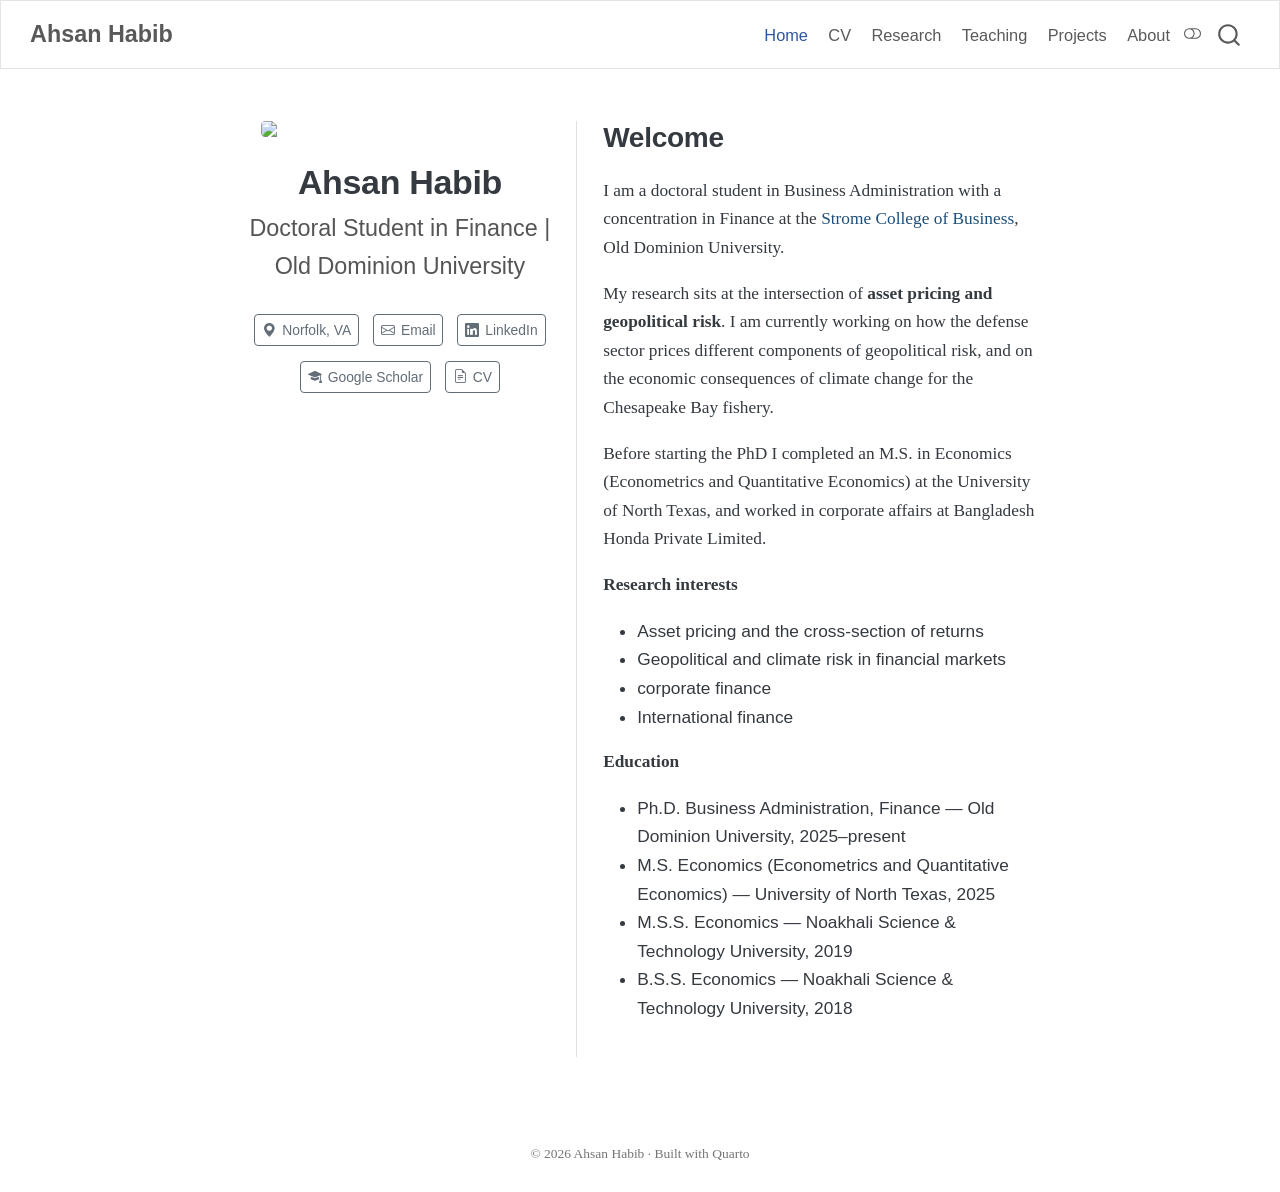
==== docs/index.html @ 42c0e7d1 "site files" ====
<!DOCTYPE html>
<html xmlns="http://www.w3.org/1999/xhtml" lang="en" xml:lang="en"><head>

<meta charset="utf-8">
<meta name="generator" content="quarto-1.10.18">

<meta name="viewport" content="width=device-width, initial-scale=1.0, user-scalable=yes">


<title>Ahsan Habib</title>
<style>
/* Default styles provided by pandoc.
** See https://pandoc.org/MANUAL.html#variables-for-html for config info.
*/
span.smallcaps{font-variant: small-caps;}
div.columns{display: flex; gap: 1.5em;}
div.column{flex: auto;}
@media screen {
div.columns{gap: min(4vw, 1.5em);}
div.column{overflow-x: auto;}
}
div.hanging-indent{margin-left: 1.5em; text-indent: -1.5em;}
ul.task-list{list-style: none;}
ul.task-list li input[type="checkbox"] {
  width: 0.8em;
  margin: 0 0.8em 0.2em -1em; /* quarto-specific, see https://github.com/quarto-dev/quarto-cli/issues/4556 */ 
  vertical-align: middle;
}
</style>


<script src="site_libs/quarto-nav/quarto-nav.js"></script>
<script src="site_libs/quarto-nav/headroom.min.js"></script>
<script src="site_libs/clipboard/clipboard.min.js"></script>
<script src="site_libs/quarto-search/autocomplete.umd.js"></script>
<script src="site_libs/quarto-search/fuse.min.js"></script>
<script src="site_libs/quarto-search/quarto-search.js"></script>
<meta name="quarto:offset" content="./">
<link href="./images/favicon.png" rel="icon" type="image/png">
<script src="site_libs/quarto-html/quarto.js" type="module"></script>
<script src="site_libs/quarto-html/tabsets/tabsets.js" type="module"></script>
<script src="site_libs/quarto-html/popper.min.js"></script>
<script src="site_libs/quarto-html/tippy.umd.min.js"></script>
<link href="site_libs/quarto-html/tippy.css" rel="stylesheet">
<link href="site_libs/quarto-html/quarto-syntax-highlighting-64a204ab8560d761af7679ceaba22944.css" rel="stylesheet" class="quarto-color-scheme" id="quarto-text-highlighting-styles">
<link href="site_libs/quarto-html/quarto-syntax-highlighting-dark-b85bc7c33db8c58e0ec93c3465666fed.css" rel="stylesheet" class="quarto-color-scheme quarto-color-alternate" id="quarto-text-highlighting-styles">
<link href="site_libs/quarto-html/quarto-syntax-highlighting-64a204ab8560d761af7679ceaba22944.css" rel="stylesheet" class="quarto-color-scheme-extra" id="quarto-text-highlighting-styles">
<script src="site_libs/bootstrap/bootstrap.min.js"></script>
<link href="site_libs/bootstrap/bootstrap-icons.css" rel="stylesheet">
<link href="site_libs/bootstrap/bootstrap-e5f91ad3aecf1eb9d35c53ff38ad6c57.min.css" rel="stylesheet" append-hash="true" class="quarto-color-scheme" id="quarto-bootstrap" data-mode="light">
<link href="site_libs/bootstrap/bootstrap-dark-8b348f4b4b74a528bf910da1e8c5139e.min.css" rel="stylesheet" append-hash="true" class="quarto-color-scheme quarto-color-alternate" id="quarto-bootstrap" data-mode="dark">
<link href="site_libs/bootstrap/bootstrap-e5f91ad3aecf1eb9d35c53ff38ad6c57.min.css" rel="stylesheet" append-hash="true" class="quarto-color-scheme-extra" id="quarto-bootstrap" data-mode="light">
<script id="quarto-search-options" type="application/json">{
  "location": "navbar",
  "copy-button": false,
  "collapse-after": 3,
  "panel-placement": "end",
  "type": "overlay",
  "limit": 50,
  "keyboard-shortcut": [
    "f",
    "/",
    "s"
  ],
  "show-item-context": false,
  "language": {
    "search-no-results-text": "No results",
    "search-matching-documents-text": "matching documents",
    "search-copy-link-title": "Copy link to search",
    "search-hide-matches-text": "Hide additional matches",
    "search-more-match-text": "more match in this document",
    "search-more-matches-text": "more matches in this document",
    "search-clear-button-title": "Clear",
    "search-text-placeholder": "",
    "search-detached-cancel-button-title": "Cancel",
    "search-submit-button-title": "Submit",
    "search-label": "Search"
  }
}</script>


<link rel="stylesheet" href="styles.css">
</head>

<body class="nav-fixed fullcontent quarto-light"><script id="quarto-html-before-body" type="application/javascript">
    const toggleBodyColorMode = (bsSheetEl) => {
      const mode = bsSheetEl.getAttribute("data-mode");
      const bodyEl = window.document.querySelector("body");
      if (mode === "dark") {
        bodyEl.classList.add("quarto-dark");
        bodyEl.classList.remove("quarto-light");
      } else {
        bodyEl.classList.add("quarto-light");
        bodyEl.classList.remove("quarto-dark");
      }
    }
    const toggleBodyColorPrimary = () => {
      const bsSheetEl = window.document.querySelector("link#quarto-bootstrap:not([rel=disabled-stylesheet])");
      if (bsSheetEl) {
        toggleBodyColorMode(bsSheetEl);
      }
    }
    const setColorSchemeToggle = (alternate) => {
      const toggles = window.document.querySelectorAll('.quarto-color-scheme-toggle');
      for (let i=0; i < toggles.length; i++) {
        const toggle = toggles[i];
        if (toggle) {
          if (alternate) {
            toggle.classList.add("alternate");
          } else {
            toggle.classList.remove("alternate");
          }
        }
      }
    };
    const toggleColorMode = (alternate) => {
      // Switch the stylesheets
      const primaryStylesheets = window.document.querySelectorAll('link.quarto-color-scheme:not(.quarto-color-alternate)');
      const alternateStylesheets = window.document.querySelectorAll('link.quarto-color-scheme.quarto-color-alternate');
      manageTransitions('#quarto-margin-sidebar .nav-link', false);
      if (alternate) {
        // note: dark is layered on light, we don't disable primary!
        enableStylesheet(alternateStylesheets);
        for (const sheetNode of alternateStylesheets) {
          if (sheetNode.id === "quarto-bootstrap") {
            toggleBodyColorMode(sheetNode);
          }
        }
      } else {
        disableStylesheet(alternateStylesheets);
        enableStylesheet(primaryStylesheets)
        toggleBodyColorPrimary();
      }
      manageTransitions('#quarto-margin-sidebar .nav-link', true);
      // Switch the toggles
      setColorSchemeToggle(alternate)
      // Hack to workaround the fact that safari doesn't
      // properly recolor the scrollbar when toggling (#1455)
      if (navigator.userAgent.indexOf('Safari') > 0 && navigator.userAgent.indexOf('Chrome') == -1) {
        manageTransitions("body", false);
        window.scrollTo(0, 1);
        setTimeout(() => {
          window.scrollTo(0, 0);
          manageTransitions("body", true);
        }, 40);
      }
    }
    const disableStylesheet = (stylesheets) => {
      for (let i=0; i < stylesheets.length; i++) {
        const stylesheet = stylesheets[i];
        stylesheet.rel = 'disabled-stylesheet';
      }
    }
    const enableStylesheet = (stylesheets) => {
      for (let i=0; i < stylesheets.length; i++) {
        const stylesheet = stylesheets[i];
        if(stylesheet.rel !== 'stylesheet') { // for Chrome, which will still FOUC without this check
          stylesheet.rel = 'stylesheet';
        }
      }
    }
    const manageTransitions = (selector, allowTransitions) => {
      const els = window.document.querySelectorAll(selector);
      for (let i=0; i < els.length; i++) {
        const el = els[i];
        if (allowTransitions) {
          el.classList.remove('notransition');
        } else {
          el.classList.add('notransition');
        }
      }
    }
    const isFileUrl = () => {
      return window.location.protocol === 'file:';
    }
    const hasAlternateSentinel = () => {
      let styleSentinel = getColorSchemeSentinel();
      if (styleSentinel !== null) {
        return styleSentinel === "alternate";
      } else {
        return false;
      }
    }
    const setStyleSentinel = (alternate) => {
      const value = alternate ? "alternate" : "default";
      if (!isFileUrl()) {
        window.localStorage.setItem("quarto-color-scheme", value);
      } else {
        localAlternateSentinel = value;
      }
    }
    const getColorSchemeSentinel = () => {
      if (!isFileUrl()) {
        const storageValue = window.localStorage.getItem("quarto-color-scheme");
        return storageValue != null ? storageValue : localAlternateSentinel;
      } else {
        return localAlternateSentinel;
      }
    }
    const toggleGiscusIfUsed = (isAlternate, darkModeDefault) => {
      const baseTheme = document.querySelector('#giscus-base-theme')?.value ?? 'light';
      const alternateTheme = document.querySelector('#giscus-alt-theme')?.value ?? 'dark';
      let newTheme = '';
      if(authorPrefersDark) {
        newTheme = isAlternate ? baseTheme : alternateTheme;
      } else {
        newTheme = isAlternate ? alternateTheme : baseTheme;
      }
      const changeGiscusTheme = () => {
        // From: https://github.com/giscus/giscus/issues/336
        const sendMessage = (message) => {
          const iframe = document.querySelector('iframe.giscus-frame');
          if (!iframe) return;
          iframe.contentWindow.postMessage({ giscus: message }, 'https://giscus.app');
        }
        sendMessage({
          setConfig: {
            theme: newTheme
          }
        });
      }
      const isGiscussLoaded = window.document.querySelector('iframe.giscus-frame') !== null;
      if (isGiscussLoaded) {
        changeGiscusTheme();
      }
    };
    const authorPrefersDark = false;
    const darkModeDefault = authorPrefersDark;
      document.querySelector('link#quarto-text-highlighting-styles.quarto-color-scheme-extra').rel = 'disabled-stylesheet';
      document.querySelector('link#quarto-bootstrap.quarto-color-scheme-extra').rel = 'disabled-stylesheet';
    let localAlternateSentinel = darkModeDefault ? 'alternate' : 'default';
    // Dark / light mode switch
    window.quartoToggleColorScheme = () => {
      // Read the current dark / light value
      let toAlternate = !hasAlternateSentinel();
      toggleColorMode(toAlternate);
      setStyleSentinel(toAlternate);
      toggleGiscusIfUsed(toAlternate, darkModeDefault);
      window.dispatchEvent(new Event('resize'));
    };
    // Switch to dark mode if need be
    if (hasAlternateSentinel()) {
      toggleColorMode(true);
    } else {
      toggleColorMode(false);
    }
  </script>

<div id="quarto-search-results"></div>
  <header id="quarto-header" class="headroom fixed-top">
    <nav class="navbar navbar-expand-lg " data-bs-theme="dark">
      <div class="navbar-container container-fluid">
      <div class="navbar-brand-container mx-auto">
    <a class="navbar-brand" href="./index.html">
    <span class="navbar-title">Ahsan Habib</span>
    </a>
  </div>
            <div id="quarto-search" class="" title="Search"></div>
          <button class="navbar-toggler" type="button" data-bs-toggle="collapse" data-bs-target="#navbarCollapse" aria-controls="navbarCollapse" role="menu" aria-expanded="false" aria-label="Toggle navigation" onclick="if (window.quartoToggleHeadroom) { window.quartoToggleHeadroom(); }">
  <span class="navbar-toggler-icon"></span>
</button>
          <div class="collapse navbar-collapse" id="navbarCollapse">
            <ul class="navbar-nav navbar-nav-scroll ms-auto">
  <li class="nav-item">
    <a class="nav-link active" href="./index.html" aria-current="page"> 
<span class="menu-text">Home</span></a>
  </li>  
  <li class="nav-item">
    <a class="nav-link" href="./ahsan_habib_cv.pdf"> 
<span class="menu-text">CV</span></a>
  </li>  
  <li class="nav-item">
    <a class="nav-link" href="./research.html"> 
<span class="menu-text">Research</span></a>
  </li>  
  <li class="nav-item">
    <a class="nav-link" href="./teaching.html"> 
<span class="menu-text">Teaching</span></a>
  </li>  
  <li class="nav-item">
    <a class="nav-link" href="./projects.html"> 
<span class="menu-text">Projects</span></a>
  </li>  
  <li class="nav-item">
    <a class="nav-link" href="./about.html"> 
<span class="menu-text">About</span></a>
  </li>  
</ul>
          </div> <!-- /navcollapse -->
            <div class="quarto-navbar-tools">
  <a href="" class="quarto-color-scheme-toggle quarto-navigation-tool  px-1" onclick="window.quartoToggleColorScheme(); return false;" title="Toggle dark mode"><i class="bi"></i></a>
</div>
      </div> <!-- /container-fluid -->
    </nav>
</header>
<!-- content -->
<div id="quarto-content" class="quarto-container page-columns page-rows-contents page-layout-article page-navbar">
<!-- sidebar -->
<!-- margin-sidebar -->
    
<!-- main -->
<div class="quarto-about-trestles">
  <div class="about-entity">
    <img src="images/headshot.jpg" class="about-image
  rounded " style="width: 16em;">
<header id="title-block-header" class="quarto-title-block default">
<div class="quarto-title">
<h1 class="title">Ahsan Habib</h1>
<p class="subtitle lead">Doctoral Student in Finance | Old Dominion University</p>
</div>
<div class="quarto-title-meta">
  </div>
</header>
    <div class="about-links">
  <a href="https://www.google.com/maps/place/Constant+Hall/@36.8875245,-76.3078365,17z/data=!3m1!4b1!4m6!3m5!1s0x89ba99ad50b1e0df:0x51c27a65cc852fa4!8m2!3d36.8875202!4d-76.3052616!16s%2Fg%2F12mjc9rc_?entry=ttu&amp;g_ep=EgoyMDI2MDgyNS4wIKXMDSoASAFQAw%3D%3D" class="about-link" rel="" target="">
    <i class="bi bi-geo-alt-fill"></i>
     <span class="about-link-text">Norfolk, VA</span>
  </a>
  <a href="mailto:ahsanhabib4143@gmail.com" class="about-link" rel="" target="">
    <i class="bi bi-envelope"></i>
     <span class="about-link-text">Email</span>
  </a>
  <a href="https://www.linkedin.com/in/ahsan-habib-007/" class="about-link" rel="" target="">
    <i class="bi bi-linkedin"></i>
     <span class="about-link-text">LinkedIn</span>
  </a>
  <a href="https://scholar.google.com/citations?user=9FGBge8AAAAJ&amp;hl=en" class="about-link" rel="" target="">
    <i class="bi bi-mortarboard-fill"></i>
     <span class="about-link-text">Google Scholar</span>
  </a>
  <a href="/ahsan_habib_cv.pdf" class="about-link" rel="" target="">
    <i class="bi bi-file-earmark-text"></i>
     <span class="about-link-text">CV</span>
  </a>
</div>
  </div>
  <div class="about-contents"><main class="content" id="quarto-document-content">

<section id="welcome" class="level2">
<h2 data-anchor-id="welcome">Welcome</h2>
<p>I am a doctoral student in Business Administration with a concentration in Finance at the <a href="https://www.odu.edu/strome">Strome College of Business</a>, Old Dominion University.</p>
<p>My research sits at the intersection of <strong>asset pricing and geopolitical risk</strong>. I am currently working on how the defense sector prices different components of geopolitical risk, and on the economic consequences of climate change for the Chesapeake Bay fishery.</p>
<p>Before starting the PhD I completed an M.S. in Economics (Econometrics and Quantitative Economics) at the University of North Texas, and worked in corporate affairs at Bangladesh Honda Private Limited.</p>
<p><strong>Research interests</strong></p>
<ul>
<li>Asset pricing and the cross-section of returns</li>
<li>Geopolitical and climate risk in financial markets</li>
<li>corporate finance</li>
<li>International finance</li>
</ul>
<p><strong>Education</strong></p>
<ul>
<li>Ph.D.&nbsp;Business Administration, Finance — Old Dominion University, 2025–present</li>
<li>M.S. Economics (Econometrics and Quantitative Economics) — University of North Texas, 2025</li>
<li>M.S.S. Economics — Noakhali Science &amp; Technology University, 2019</li>
<li>B.S.S. Economics — Noakhali Science &amp; Technology University, 2018</li>
</ul>


</section>
</main></div>
</div>
 <!-- /main -->
<script id="quarto-html-after-body" type="application/javascript">
  window.document.addEventListener("DOMContentLoaded", function (event) {
    // Ensure there is a toggle, if there isn't float one in the top right
    if (window.document.querySelector('.quarto-color-scheme-toggle') === null) {
      const a = window.document.createElement('a');
      a.classList.add('top-right');
      a.classList.add('quarto-color-scheme-toggle');
      a.href = "";
      a.onclick = function() { try { window.quartoToggleColorScheme(); } catch {} return false; };
      const i = window.document.createElement("i");
      i.classList.add('bi');
      a.appendChild(i);
      window.document.body.appendChild(a);
    }
    setColorSchemeToggle(hasAlternateSentinel())
    const isCodeAnnotation = (el) => {
      for (const clz of el.classList) {
        if (clz.startsWith('code-annotation-')) {                     
          return true;
        }
      }
      return false;
    }
    const onCopySuccess = function(e) {
      // button target
      const button = e.trigger;
      // don't keep focus
      button.blur();
      // flash "checked"
      button.classList.add('code-copy-button-checked');
      var currentTitle = button.getAttribute("title");
      button.setAttribute("title", "Copied!");
      let tooltip;
      if (window.bootstrap) {
        button.setAttribute("data-bs-toggle", "tooltip");
        button.setAttribute("data-bs-placement", "left");
        button.setAttribute("data-bs-title", "Copied!");
        tooltip = new bootstrap.Tooltip(button, 
          { trigger: "manual", 
            customClass: "code-copy-button-tooltip",
            offset: [0, -8]});
        tooltip.show();    
      }
      setTimeout(function() {
        if (tooltip) {
          tooltip.hide();
          button.removeAttribute("data-bs-title");
          button.removeAttribute("data-bs-toggle");
          button.removeAttribute("data-bs-placement");
        }
        button.setAttribute("title", currentTitle);
        button.classList.remove('code-copy-button-checked');
      }, 1000);
      // clear code selection
      e.clearSelection();
    }
    const getTextToCopy = function(trigger) {
      const outerScaffold = trigger.parentElement.cloneNode(true);
      const codeEl = outerScaffold.querySelector('code');
      for (const childEl of codeEl.children) {
        if (isCodeAnnotation(childEl)) {
          childEl.remove();
        }
      }
      return codeEl.innerText;
    }
    const clipboard = new window.ClipboardJS('.code-copy-button:not([data-in-quarto-modal])', {
      text: getTextToCopy
    });
    clipboard.on('success', onCopySuccess);
    if (window.document.getElementById('quarto-embedded-source-code-modal')) {
      const clipboardModal = new window.ClipboardJS('.code-copy-button[data-in-quarto-modal]', {
        text: getTextToCopy,
        container: window.document.getElementById('quarto-embedded-source-code-modal')
      });
      clipboardModal.on('success', onCopySuccess);
    }
      var localhostRegex = new RegExp(/^(?:http|https):\/\/localhost\:?[0-9]*\//);
      var mailtoRegex = new RegExp(/^mailto:/);
        var filterRegex = new RegExp("https:\/\/ahsanhabib-fin\.github\.io");
      var isInternal = (href) => {
          return filterRegex.test(href) || localhostRegex.test(href) || mailtoRegex.test(href);
      }
      // Inspect non-navigation links and adorn them if external
     var links = window.document.querySelectorAll('a[href]:not(.nav-link):not(.navbar-brand):not(.toc-action):not(.sidebar-link):not(.sidebar-item-toggle):not(.pagination-link):not(.no-external):not([aria-hidden]):not(.dropdown-item):not(.quarto-navigation-tool):not(.about-link)');
      for (var i=0; i<links.length; i++) {
        const link = links[i];
        if (!isInternal(link.href)) {
          // undo the damage that might have been done by quarto-nav.js in the case of
          // links that we want to consider external
          if (link.dataset.originalHref !== undefined) {
            link.href = link.dataset.originalHref;
          }
            // target, if specified
            link.setAttribute("target", "_blank");
            if (link.getAttribute("rel") === null) {
              link.setAttribute("rel", "noopener");
            }
        }
      }
    function tippyHover(el, contentFn, onTriggerFn, onUntriggerFn) {
      const config = {
        allowHTML: true,
        maxWidth: 500,
        delay: 100,
        arrow: false,
        appendTo: function(el) {
            return el.parentElement;
        },
        interactive: true,
        interactiveBorder: 10,
        theme: 'quarto',
        placement: 'bottom-start',
      };
      if (contentFn) {
        config.content = contentFn;
      }
      if (onTriggerFn) {
        config.onTrigger = onTriggerFn;
      }
      if (onUntriggerFn) {
        config.onUntrigger = onUntriggerFn;
      }
      window.tippy(el, config); 
    }
    const noterefs = window.document.querySelectorAll('a[role="doc-noteref"]');
    for (var i=0; i<noterefs.length; i++) {
      const ref = noterefs[i];
      tippyHover(ref, function() {
        // use id or data attribute instead here
        let href = ref.getAttribute('data-footnote-href') || ref.getAttribute('href');
        try { href = new URL(href).hash; } catch {}
        const id = href.replace(/^#\/?/, "");
        const note = window.document.getElementById(id);
        if (note) {
          return note.innerHTML;
        } else {
          return "";
        }
      });
    }
    const xrefs = window.document.querySelectorAll('a.quarto-xref');
    const processXRef = (id, note) => {
      // Strip column container classes
      const stripColumnClz = (el) => {
        el.classList.remove("page-full", "page-columns");
        if (el.children) {
          for (const child of el.children) {
            stripColumnClz(child);
          }
        }
      }
      stripColumnClz(note)
      if (id === null || id.startsWith('sec-')) {
        // Special case sections, only their first couple elements
        const container = document.createElement("div");
        if (note.children && note.children.length > 2) {
          container.appendChild(note.children[0].cloneNode(true));
          for (let i = 1; i < note.children.length; i++) {
            const child = note.children[i];
            if (child.tagName === "P" && child.innerText === "") {
              continue;
            } else {
              container.appendChild(child.cloneNode(true));
              break;
            }
          }
          if (window.Quarto?.typesetMath) {
            window.Quarto.typesetMath(container);
          }
          return container.innerHTML
        } else {
          if (window.Quarto?.typesetMath) {
            window.Quarto.typesetMath(note);
          }
          return note.innerHTML;
        }
      } else {
        // Remove any anchor links if they are present
        const anchorLink = note.querySelector('a.anchorjs-link');
        if (anchorLink) {
          anchorLink.remove();
        }
        if (window.Quarto?.typesetMath) {
          window.Quarto.typesetMath(note);
        }
        if (note.classList.contains("callout")) {
          return note.outerHTML;
        } else {
          return note.innerHTML;
        }
      }
    }
    for (var i=0; i<xrefs.length; i++) {
      const xref = xrefs[i];
      tippyHover(xref, undefined, function(instance) {
        instance.disable();
        let url = xref.getAttribute('href');
        let hash = undefined; 
        if (url.startsWith('#')) {
          hash = url;
        } else {
          try { hash = new URL(url).hash; } catch {}
        }
        if (hash) {
          const id = hash.replace(/^#\/?/, "");
          const note = window.document.getElementById(id);
          if (note !== null) {
            try {
              const html = processXRef(id, note.cloneNode(true));
              instance.setContent(html);
            } finally {
              instance.enable();
              instance.show();
            }
          } else {
            // See if we can fetch this
            fetch(url.split('#')[0])
            .then(res => res.text())
            .then(html => {
              const parser = new DOMParser();
              const htmlDoc = parser.parseFromString(html, "text/html");
              const note = htmlDoc.getElementById(id);
              if (note !== null) {
                const html = processXRef(id, note);
                instance.setContent(html);
              } 
            }).finally(() => {
              instance.enable();
              instance.show();
            });
          }
        } else {
          // See if we can fetch a full url (with no hash to target)
          // This is a special case and we should probably do some content thinning / targeting
          fetch(url)
          .then(res => res.text())
          .then(html => {
            const parser = new DOMParser();
            const htmlDoc = parser.parseFromString(html, "text/html");
            const note = htmlDoc.querySelector('main.content');
            if (note !== null) {
              // This should only happen for chapter cross references
              // (since there is no id in the URL)
              // remove the first header
              if (note.children.length > 0 && note.children[0].tagName === "HEADER") {
                note.children[0].remove();
              }
              const html = processXRef(null, note);
              instance.setContent(html);
            } 
          }).finally(() => {
            instance.enable();
            instance.show();
          });
        }
      }, function(instance) {
      });
    }
        let selectedAnnoteEl;
        const selectorForAnnotation = ( cell, annotation) => {
          let cellAttr = 'data-code-cell="' + cell + '"';
          let lineAttr = 'data-code-annotation="' +  annotation + '"';
          const selector = 'span[' + cellAttr + '][' + lineAttr + ']';
          return selector;
        }
        const selectCodeLines = (annoteEl) => {
          const doc = window.document;
          const targetCell = annoteEl.getAttribute("data-target-cell");
          const targetAnnotation = annoteEl.getAttribute("data-target-annotation");
          const annoteSpan = window.document.querySelector(selectorForAnnotation(targetCell, targetAnnotation));
          const lines = annoteSpan.getAttribute("data-code-lines").split(",");
          const lineIds = lines.map((line) => {
            return targetCell + "-" + line;
          })
          let top = null;
          let height = null;
          let parent = null;
          if (lineIds.length > 0) {
              //compute the position of the single el (top and bottom and make a div)
              const el = window.document.getElementById(lineIds[0]);
              top = el.offsetTop;
              height = el.offsetHeight;
              parent = el.parentElement.parentElement;
            if (lineIds.length > 1) {
              const lastEl = window.document.getElementById(lineIds[lineIds.length - 1]);
              const bottom = lastEl.offsetTop + lastEl.offsetHeight;
              height = bottom - top;
            }
            if (top !== null && height !== null && parent !== null) {
              // cook up a div (if necessary) and position it 
              let div = window.document.getElementById("code-annotation-line-highlight");
              if (div === null) {
                div = window.document.createElement("div");
                div.setAttribute("id", "code-annotation-line-highlight");
                div.style.position = 'absolute';
                parent.appendChild(div);
              }
              div.style.top = top - 2 + "px";
              div.style.height = height + 4 + "px";
              div.style.left = 0;
              let gutterDiv = window.document.getElementById("code-annotation-line-highlight-gutter");
              if (gutterDiv === null) {
                gutterDiv = window.document.createElement("div");
                gutterDiv.setAttribute("id", "code-annotation-line-highlight-gutter");
                gutterDiv.style.position = 'absolute';
                const codeCell = window.document.getElementById(targetCell);
                const gutter = codeCell.querySelector('.code-annotation-gutter');
                gutter.appendChild(gutterDiv);
              }
              gutterDiv.style.top = top - 2 + "px";
              gutterDiv.style.height = height + 4 + "px";
            }
            selectedAnnoteEl = annoteEl;
          }
        };
        const unselectCodeLines = () => {
          const elementsIds = ["code-annotation-line-highlight", "code-annotation-line-highlight-gutter"];
          elementsIds.forEach((elId) => {
            const div = window.document.getElementById(elId);
            if (div) {
              div.remove();
            }
          });
          selectedAnnoteEl = undefined;
        };
          // Handle positioning of the toggle
      window.addEventListener(
        "resize",
        throttle(() => {
          elRect = undefined;
          if (selectedAnnoteEl) {
            selectCodeLines(selectedAnnoteEl);
          }
        }, 10)
      );
      function throttle(fn, ms) {
      let throttle = false;
      let timer;
        return (...args) => {
          if(!throttle) { // first call gets through
              fn.apply(this, args);
              throttle = true;
          } else { // all the others get throttled
              if(timer) clearTimeout(timer); // cancel #2
              timer = setTimeout(() => {
                fn.apply(this, args);
                timer = throttle = false;
              }, ms);
          }
        };
      }
        // Attach click handler to the DT
        const annoteDls = window.document.querySelectorAll('dt[data-target-cell]');
        for (const annoteDlNode of annoteDls) {
          annoteDlNode.addEventListener('click', (event) => {
            const clickedEl = event.target;
            if (clickedEl !== selectedAnnoteEl) {
              unselectCodeLines();
              const activeEl = window.document.querySelector('dt[data-target-cell].code-annotation-active');
              if (activeEl) {
                activeEl.classList.remove('code-annotation-active');
              }
              selectCodeLines(clickedEl);
              clickedEl.classList.add('code-annotation-active');
            } else {
              // Unselect the line
              unselectCodeLines();
              clickedEl.classList.remove('code-annotation-active');
            }
          });
        }
    const findCites = (el) => {
      const parentEl = el.parentElement;
      if (parentEl) {
        const cites = parentEl.dataset.cites;
        if (cites) {
          return {
            el,
            cites: cites.split(' ')
          };
        } else {
          return findCites(el.parentElement)
        }
      } else {
        return undefined;
      }
    };
    var bibliorefs = window.document.querySelectorAll('a[role="doc-biblioref"]');
    for (var i=0; i<bibliorefs.length; i++) {
      const ref = bibliorefs[i];
      const citeInfo = findCites(ref);
      if (citeInfo) {
        tippyHover(citeInfo.el, function() {
          var popup = window.document.createElement('div');
          citeInfo.cites.forEach(function(cite) {
            var citeDiv = window.document.createElement('div');
            citeDiv.classList.add('hanging-indent');
            citeDiv.classList.add('csl-entry');
            var biblioDiv = window.document.getElementById('ref-' + cite);
            if (biblioDiv) {
              citeDiv.innerHTML = biblioDiv.innerHTML;
            }
            popup.appendChild(citeDiv);
          });
          return popup.innerHTML;
        });
      }
    }
  });
  </script>
</div> <!-- /content -->
<footer class="footer">
  <div class="nav-footer">
    <div class="nav-footer-left">
      &nbsp;
    </div>   
    <div class="nav-footer-center">
<p>© 2026 Ahsan Habib · Built with <a href="https://quarto.org">Quarto</a></p>
</div>
    <div class="nav-footer-right">
      &nbsp;
    </div>
  </div>
</footer>




</body></html>
---- docs/site_libs/quarto-html/tippy.css ----
.tippy-box[data-animation=fade][data-state=hidden]{opacity:0}[data-tippy-root]{max-width:calc(100vw - 10px)}.tippy-box{position:relative;background-color:#333;color:#fff;border-radius:4px;font-size:14px;line-height:1.4;white-space:normal;outline:0;transition-property:transform,visibility,opacity}.tippy-box[data-placement^=top]>.tippy-arrow{bottom:0}.tippy-box[data-placement^=top]>.tippy-arrow:before{bottom:-7px;left:0;border-width:8px 8px 0;border-top-color:initial;transform-origin:center top}.tippy-box[data-placement^=bottom]>.tippy-arrow{top:0}.tippy-box[data-placement^=bottom]>.tippy-arrow:before{top:-7px;left:0;border-width:0 8px 8px;border-bottom-color:initial;transform-origin:center bottom}.tippy-box[data-placement^=left]>.tippy-arrow{right:0}.tippy-box[data-placement^=left]>.tippy-arrow:before{border-width:8px 0 8px 8px;border-left-color:initial;right:-7px;transform-origin:center left}.tippy-box[data-placement^=right]>.tippy-arrow{left:0}.tippy-box[data-placement^=right]>.tippy-arrow:before{left:-7px;border-width:8px 8px 8px 0;border-right-color:initial;transform-origin:center right}.tippy-box[data-inertia][data-state=visible]{transition-timing-function:cubic-bezier(.54,1.5,.38,1.11)}.tippy-arrow{width:16px;height:16px;color:#333}.tippy-arrow:before{content:"";position:absolute;border-color:transparent;border-style:solid}.tippy-content{position:relative;padding:5px 9px;z-index:1}
---- docs/site_libs/quarto-html/quarto-syntax-highlighting-64a204ab8560d761af7679ceaba22944.css ----
/* quarto syntax highlight colors */
:root {
  --quarto-hl-ot-color: #003B4F;
  --quarto-hl-at-color: #657422;
  --quarto-hl-ss-color: #20794D;
  --quarto-hl-an-color: #5E5E5E;
  --quarto-hl-fu-color: #4758AB;
  --quarto-hl-st-color: #20794D;
  --quarto-hl-cf-color: #003B4F;
  --quarto-hl-op-color: #5E5E5E;
  --quarto-hl-er-color: #AD0000;
  --quarto-hl-bn-color: #AD0000;
  --quarto-hl-al-color: #AD0000;
  --quarto-hl-va-color: #111111;
  --quarto-hl-bu-color: inherit;
  --quarto-hl-ex-color: inherit;
  --quarto-hl-pp-color: #AD0000;
  --quarto-hl-in-color: #5E5E5E;
  --quarto-hl-vs-color: #20794D;
  --quarto-hl-wa-color: #5E5E5E;
  --quarto-hl-do-color: #5E5E5E;
  --quarto-hl-im-color: #00769E;
  --quarto-hl-ch-color: #20794D;
  --quarto-hl-dt-color: #AD0000;
  --quarto-hl-fl-color: #AD0000;
  --quarto-hl-co-color: #5E5E5E;
  --quarto-hl-cv-color: #5E5E5E;
  --quarto-hl-cn-color: #8f5902;
  --quarto-hl-sc-color: #5E5E5E;
  --quarto-hl-dv-color: #AD0000;
  --quarto-hl-kw-color: #003B4F;
}

/* other quarto variables */
:root {
  --quarto-font-monospace: SFMono-Regular, Menlo, Monaco, Consolas, "Liberation Mono", "Courier New", monospace;
}

/* syntax highlight based on Pandoc's rules */
pre > code.sourceCode > span {
  color: #003B4F;
}

code.sourceCode > span {
  color: #003B4F;
}

div.sourceCode,
div.sourceCode pre.sourceCode {
  color: #003B4F;
}

/* Normal */
code span {
  color: #003B4F;
}

/* Alert */
code span.al {
  color: #AD0000;
  font-style: inherit;
}

/* Annotation */
code span.an {
  color: #5E5E5E;
  font-style: inherit;
}

/* Attribute */
code span.at {
  color: #657422;
  font-style: inherit;
}

/* BaseN */
code span.bn {
  color: #AD0000;
  font-style: inherit;
}

/* BuiltIn */
code span.bu {
  font-style: inherit;
}

/* ControlFlow */
code span.cf {
  color: #003B4F;
  font-weight: bold;
  font-style: inherit;
}

/* Char */
code span.ch {
  color: #20794D;
  font-style: inherit;
}

/* Constant */
code span.cn {
  color: #8f5902;
  font-style: inherit;
}

/* Comment */
code span.co {
  color: #5E5E5E;
  font-style: inherit;
}

/* CommentVar */
code span.cv {
  color: #5E5E5E;
  font-style: italic;
}

/* Documentation */
code span.do {
  color: #5E5E5E;
  font-style: italic;
}

/* DataType */
code span.dt {
  color: #AD0000;
  font-style: inherit;
}

/* DecVal */
code span.dv {
  color: #AD0000;
  font-style: inherit;
}

/* Error */
code span.er {
  color: #AD0000;
  font-style: inherit;
}

/* Extension */
code span.ex {
  font-style: inherit;
}

/* Float */
code span.fl {
  color: #AD0000;
  font-style: inherit;
}

/* Function */
code span.fu {
  color: #4758AB;
  font-style: inherit;
}

/* Import */
code span.im {
  color: #00769E;
  font-style: inherit;
}

/* Information */
code span.in {
  color: #5E5E5E;
  font-style: inherit;
}

/* Keyword */
code span.kw {
  color: #003B4F;
  font-weight: bold;
  font-style: inherit;
}

/* Operator */
code span.op {
  color: #5E5E5E;
  font-style: inherit;
}

/* Other */
code span.ot {
  color: #003B4F;
  font-style: inherit;
}

/* Preprocessor */
code span.pp {
  color: #AD0000;
  font-style: inherit;
}

/* SpecialChar */
code span.sc {
  color: #5E5E5E;
  font-style: inherit;
}

/* SpecialString */
code span.ss {
  color: #20794D;
  font-style: inherit;
}

/* String */
code span.st {
  color: #20794D;
  font-style: inherit;
}

/* Variable */
code span.va {
  color: #111111;
  font-style: inherit;
}

/* VerbatimString */
code span.vs {
  color: #20794D;
  font-style: inherit;
}

/* Warning */
code span.wa {
  color: #5E5E5E;
  font-style: italic;
}

.prevent-inlining {
  content: "</";
}

/*# sourceMappingURL=9d8d5bb603a83b8298b89080a598c93b.css.map */
---- docs/site_libs/quarto-html/quarto-syntax-highlighting-dark-b85bc7c33db8c58e0ec93c3465666fed.css ----
/* quarto syntax highlight colors */
:root {
  --quarto-hl-al-color: #f07178;
  --quarto-hl-an-color: #d4d0ab;
  --quarto-hl-at-color: #00e0e0;
  --quarto-hl-bn-color: #d4d0ab;
  --quarto-hl-bu-color: #abe338;
  --quarto-hl-ch-color: #abe338;
  --quarto-hl-co-color: #f8f8f2;
  --quarto-hl-cv-color: #ffd700;
  --quarto-hl-cn-color: #ffd700;
  --quarto-hl-cf-color: #ffa07a;
  --quarto-hl-dt-color: #ffa07a;
  --quarto-hl-dv-color: #d4d0ab;
  --quarto-hl-do-color: #f8f8f2;
  --quarto-hl-er-color: #f07178;
  --quarto-hl-ex-color: #00e0e0;
  --quarto-hl-fl-color: #d4d0ab;
  --quarto-hl-fu-color: #ffa07a;
  --quarto-hl-im-color: #abe338;
  --quarto-hl-in-color: #d4d0ab;
  --quarto-hl-kw-color: #ffa07a;
  --quarto-hl-op-color: #ffa07a;
  --quarto-hl-ot-color: #00e0e0;
  --quarto-hl-pp-color: #dcc6e0;
  --quarto-hl-re-color: #00e0e0;
  --quarto-hl-sc-color: #abe338;
  --quarto-hl-ss-color: #abe338;
  --quarto-hl-st-color: #abe338;
  --quarto-hl-va-color: #00e0e0;
  --quarto-hl-vs-color: #abe338;
  --quarto-hl-wa-color: #dcc6e0;
}

/* other quarto variables */
:root {
  --quarto-font-monospace: SFMono-Regular, Menlo, Monaco, Consolas, "Liberation Mono", "Courier New", monospace;
}

/* syntax highlight based on Pandoc's rules */
pre > code.sourceCode > span {
  color: #f8f8f2;
}

code.sourceCode > span {
  color: #f8f8f2;
}

div.sourceCode,
div.sourceCode pre.sourceCode {
  color: #f8f8f2;
}

/* Normal */
code span {
  color: #f8f8f2;
}

/* Alert */
code span.al {
  color: #f07178;
}

/* Annotation */
code span.an {
  color: #d4d0ab;
}

/* Attribute */
code span.at {
  color: #00e0e0;
}

/* BaseN */
code span.bn {
  color: #d4d0ab;
}

/* BuiltIn */
code span.bu {
  color: #abe338;
}

/* ControlFlow */
code span.cf {
  font-weight: bold;
  color: #ffa07a;
}

/* Char */
code span.ch {
  color: #abe338;
}

/* Constant */
code span.cn {
  color: #ffd700;
}

/* Comment */
code span.co {
  font-style: italic;
  color: #f8f8f2;
}

/* CommentVar */
code span.cv {
  color: #ffd700;
}

/* Documentation */
code span.do {
  color: #f8f8f2;
}

/* DataType */
code span.dt {
  color: #ffa07a;
}

/* DecVal */
code span.dv {
  color: #d4d0ab;
}

/* Error */
code span.er {
  color: #f07178;
  text-decoration: underline;
}

/* Extension */
code span.ex {
  font-weight: bold;
  color: #00e0e0;
}

/* Float */
code span.fl {
  color: #d4d0ab;
}

/* Function */
code span.fu {
  color: #ffa07a;
}

/* Import */
code span.im {
  color: #abe338;
}

/* Information */
code span.in {
  color: #d4d0ab;
}

/* Keyword */
code span.kw {
  font-weight: bold;
  color: #ffa07a;
}

/* Operator */
code span.op {
  color: #ffa07a;
}

/* Other */
code span.ot {
  color: #00e0e0;
}

/* Preprocessor */
code span.pp {
  color: #dcc6e0;
}

/* RegionMarker */
code span.re {
  background-color: #f8f8f2;
  color: #00e0e0;
}

/* SpecialChar */
code span.sc {
  color: #abe338;
}

/* SpecialString */
code span.ss {
  color: #abe338;
}

/* String */
code span.st {
  color: #abe338;
}

/* Variable */
code span.va {
  color: #00e0e0;
}

/* VerbatimString */
code span.vs {
  color: #abe338;
}

/* Warning */
code span.wa {
  color: #dcc6e0;
}

.prevent-inlining {
  content: "</";
}

/*# sourceMappingURL=4ed8f1090dec6531da29ab00902aa718.css.map */
---- docs/site_libs/quarto-html/quarto-syntax-highlighting-64a204ab8560d761af7679ceaba22944.css ----
/* quarto syntax highlight colors */
:root {
  --quarto-hl-ot-color: #003B4F;
  --quarto-hl-at-color: #657422;
  --quarto-hl-ss-color: #20794D;
  --quarto-hl-an-color: #5E5E5E;
  --quarto-hl-fu-color: #4758AB;
  --quarto-hl-st-color: #20794D;
  --quarto-hl-cf-color: #003B4F;
  --quarto-hl-op-color: #5E5E5E;
  --quarto-hl-er-color: #AD0000;
  --quarto-hl-bn-color: #AD0000;
  --quarto-hl-al-color: #AD0000;
  --quarto-hl-va-color: #111111;
  --quarto-hl-bu-color: inherit;
  --quarto-hl-ex-color: inherit;
  --quarto-hl-pp-color: #AD0000;
  --quarto-hl-in-color: #5E5E5E;
  --quarto-hl-vs-color: #20794D;
  --quarto-hl-wa-color: #5E5E5E;
  --quarto-hl-do-color: #5E5E5E;
  --quarto-hl-im-color: #00769E;
  --quarto-hl-ch-color: #20794D;
  --quarto-hl-dt-color: #AD0000;
  --quarto-hl-fl-color: #AD0000;
  --quarto-hl-co-color: #5E5E5E;
  --quarto-hl-cv-color: #5E5E5E;
  --quarto-hl-cn-color: #8f5902;
  --quarto-hl-sc-color: #5E5E5E;
  --quarto-hl-dv-color: #AD0000;
  --quarto-hl-kw-color: #003B4F;
}

/* other quarto variables */
:root {
  --quarto-font-monospace: SFMono-Regular, Menlo, Monaco, Consolas, "Liberation Mono", "Courier New", monospace;
}

/* syntax highlight based on Pandoc's rules */
pre > code.sourceCode > span {
  color: #003B4F;
}

code.sourceCode > span {
  color: #003B4F;
}

div.sourceCode,
div.sourceCode pre.sourceCode {
  color: #003B4F;
}

/* Normal */
code span {
  color: #003B4F;
}

/* Alert */
code span.al {
  color: #AD0000;
  font-style: inherit;
}

/* Annotation */
code span.an {
  color: #5E5E5E;
  font-style: inherit;
}

/* Attribute */
code span.at {
  color: #657422;
  font-style: inherit;
}

/* BaseN */
code span.bn {
  color: #AD0000;
  font-style: inherit;
}

/* BuiltIn */
code span.bu {
  font-style: inherit;
}

/* ControlFlow */
code span.cf {
  color: #003B4F;
  font-weight: bold;
  font-style: inherit;
}

/* Char */
code span.ch {
  color: #20794D;
  font-style: inherit;
}

/* Constant */
code span.cn {
  color: #8f5902;
  font-style: inherit;
}

/* Comment */
code span.co {
  color: #5E5E5E;
  font-style: inherit;
}

/* CommentVar */
code span.cv {
  color: #5E5E5E;
  font-style: italic;
}

/* Documentation */
code span.do {
  color: #5E5E5E;
  font-style: italic;
}

/* DataType */
code span.dt {
  color: #AD0000;
  font-style: inherit;
}

/* DecVal */
code span.dv {
  color: #AD0000;
  font-style: inherit;
}

/* Error */
code span.er {
  color: #AD0000;
  font-style: inherit;
}

/* Extension */
code span.ex {
  font-style: inherit;
}

/* Float */
code span.fl {
  color: #AD0000;
  font-style: inherit;
}

/* Function */
code span.fu {
  color: #4758AB;
  font-style: inherit;
}

/* Import */
code span.im {
  color: #00769E;
  font-style: inherit;
}

/* Information */
code span.in {
  color: #5E5E5E;
  font-style: inherit;
}

/* Keyword */
code span.kw {
  color: #003B4F;
  font-weight: bold;
  font-style: inherit;
}

/* Operator */
code span.op {
  color: #5E5E5E;
  font-style: inherit;
}

/* Other */
code span.ot {
  color: #003B4F;
  font-style: inherit;
}

/* Preprocessor */
code span.pp {
  color: #AD0000;
  font-style: inherit;
}

/* SpecialChar */
code span.sc {
  color: #5E5E5E;
  font-style: inherit;
}

/* SpecialString */
code span.ss {
  color: #20794D;
  font-style: inherit;
}

/* String */
code span.st {
  color: #20794D;
  font-style: inherit;
}

/* Variable */
code span.va {
  color: #111111;
  font-style: inherit;
}

/* VerbatimString */
code span.vs {
  color: #20794D;
  font-style: inherit;
}

/* Warning */
code span.wa {
  color: #5E5E5E;
  font-style: italic;
}

.prevent-inlining {
  content: "</";
}

/*# sourceMappingURL=9d8d5bb603a83b8298b89080a598c93b.css.map */
---- docs/styles.css ----
/* ---- Ahsan Habib — site styles ---- */

:root {
  --accent: #1f4e79;        /* deep navy — change this one line to restyle the site */
  --accent-soft: #eaf0f6;
  --rule: #e2e2e2;
}

body {
  font-size: 1.02rem;
  line-height: 1.65;
}

h1, h2, h3 {
  letter-spacing: -0.01em;
}

h2 {
  margin-top: 2.2rem;
  padding-bottom: 0.3rem;
  border-bottom: 1px solid var(--rule);
}

h3 {
  margin-top: 1.6rem;
  font-size: 1.15rem;
  color: var(--accent);
}

a {
  color: var(--accent);
  text-decoration: none;
}

a:hover {
  text-decoration: underline;
}

/* Paper abstracts set as blockquotes */
blockquote {
  border-left: 3px solid var(--accent);
  background: var(--accent-soft);
  padding: 0.7rem 1rem;
  margin: 0.8rem 0 1.2rem 0;
  font-size: 0.95rem;
  color: #333;
}

/* Tighten the navbar */
.navbar {
  border-bottom: 1px solid var(--rule);
}

.navbar-brand {
  font-weight: 600;
}

/* Homepage headshot */
.about-image img {
  box-shadow: 0 2px 12px rgba(0, 0, 0, 0.12);
}

hr {
  border-top: 1px solid var(--rule);
  opacity: 1;
}

.quarto-title-block .subtitle {
  font-weight: 400;
  color: #555;
}
/* ---- Dark mode ---- */

body.quarto-dark {
  --accent: #7fb3e0;
  --accent-soft: #23272b;
  --rule: #3a3f44;
}

body.quarto-dark blockquote {
  color: #ccc;
}

body.quarto-dark .quarto-title-block .subtitle {
  color: #adb5bd;
}
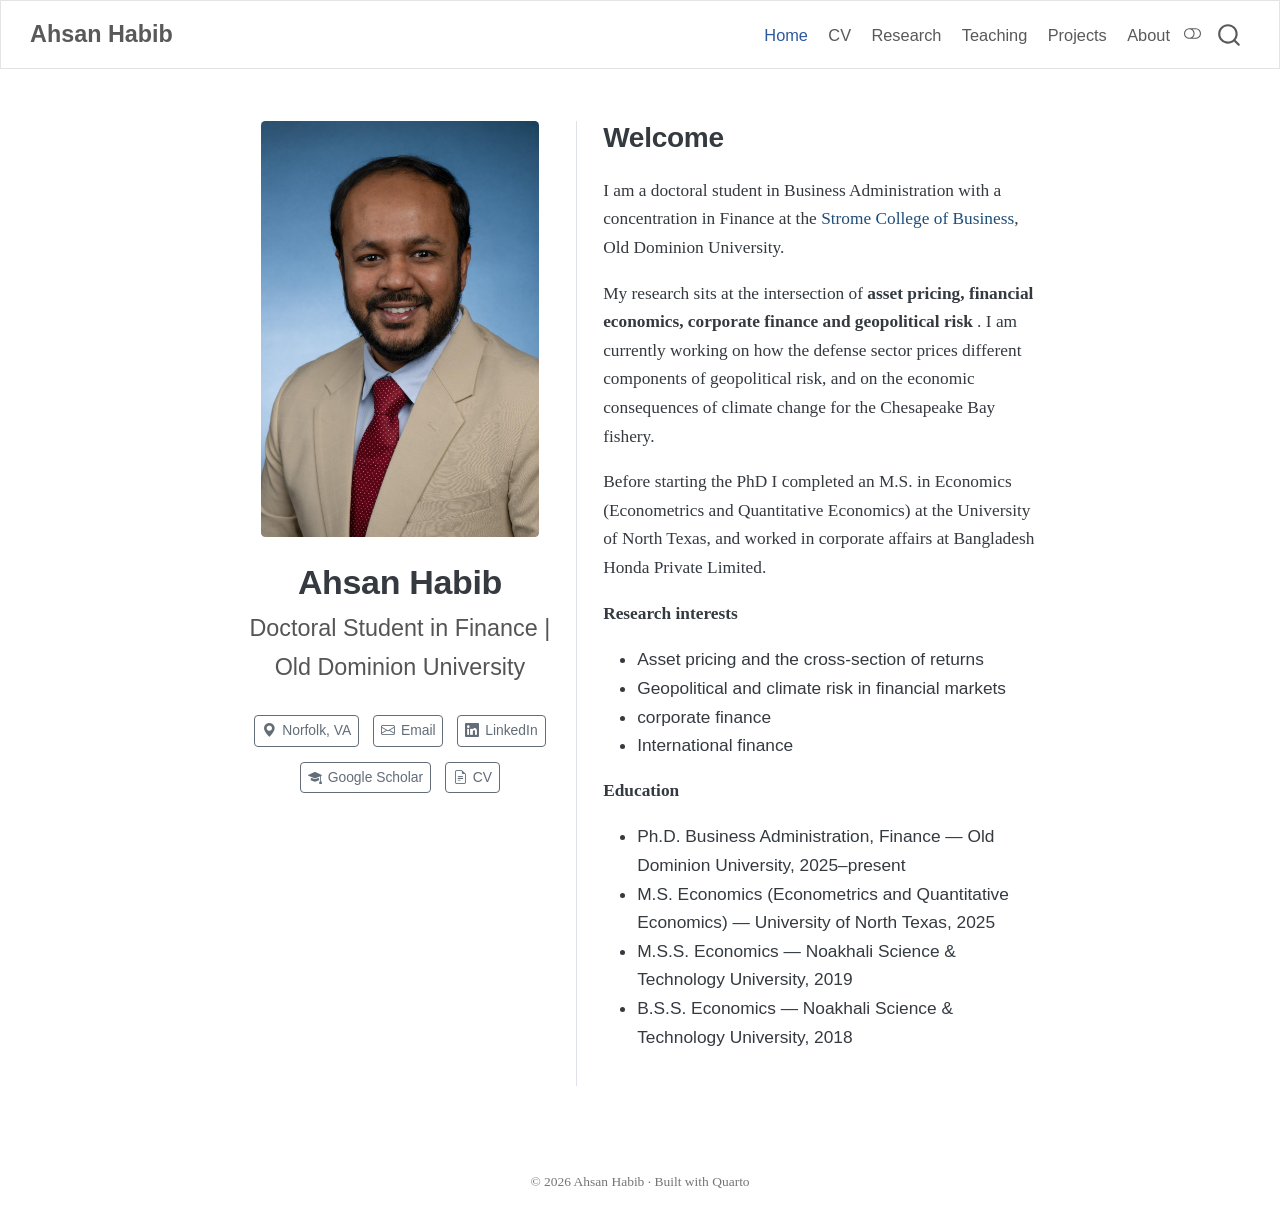
==== commit dae964b6: "update site" ====
--- a/docs/index.html
+++ b/docs/index.html
@@ -339,7 +339,7 @@
 <section id="welcome" class="level2">
 <h2 data-anchor-id="welcome">Welcome</h2>
 <p>I am a doctoral student in Business Administration with a concentration in Finance at the <a href="https://www.odu.edu/strome">Strome College of Business</a>, Old Dominion University.</p>
-<p>My research sits at the intersection of <strong>asset pricing and geopolitical risk</strong>. I am currently working on how the defense sector prices different components of geopolitical risk, and on the economic consequences of climate change for the Chesapeake Bay fishery.</p>
+<p>My research sits at the intersection of <strong>asset pricing, financial economics, corporate finance and geopolitical risk </strong>. I am currently working on how the defense sector prices different components of geopolitical risk, and on the economic consequences of climate change for the Chesapeake Bay fishery.</p>
 <p>Before starting the PhD I completed an M.S. in Economics (Econometrics and Quantitative Economics) at the University of North Texas, and worked in corporate affairs at Bangladesh Honda Private Limited.</p>
 <p><strong>Research interests</strong></p>
 <ul>
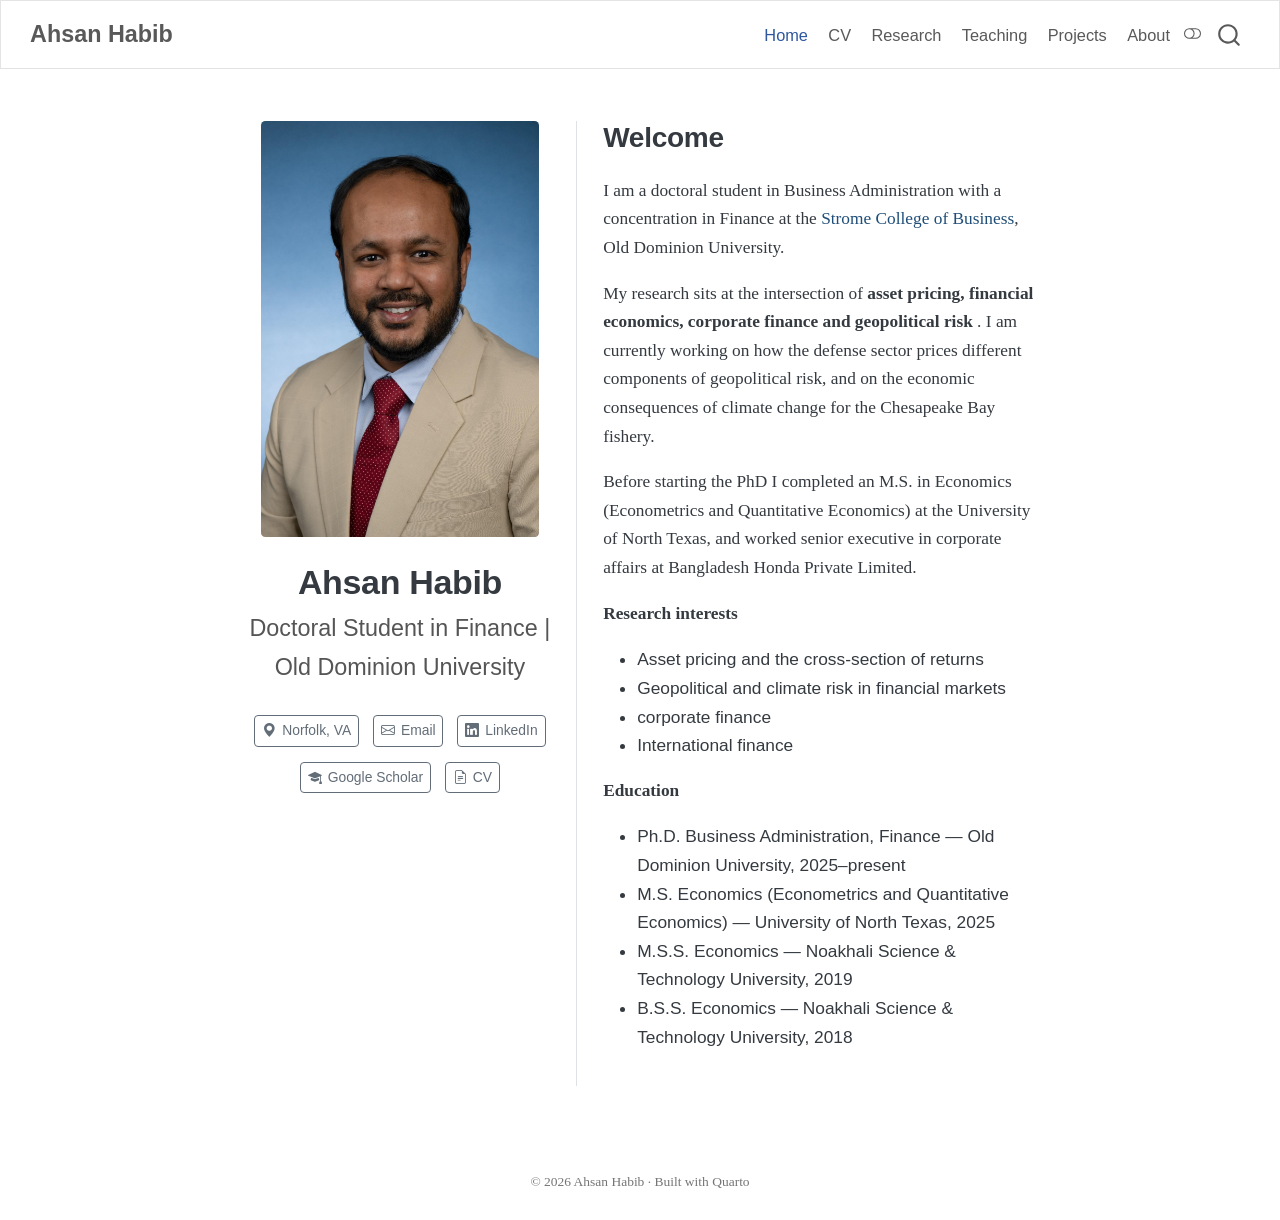
==== commit b8f3d39d: "update site" ====
--- a/docs/index.html
+++ b/docs/index.html
@@ -340,7 +340,7 @@
 <h2 data-anchor-id="welcome">Welcome</h2>
 <p>I am a doctoral student in Business Administration with a concentration in Finance at the <a href="https://www.odu.edu/strome">Strome College of Business</a>, Old Dominion University.</p>
 <p>My research sits at the intersection of <strong>asset pricing, financial economics, corporate finance and geopolitical risk </strong>. I am currently working on how the defense sector prices different components of geopolitical risk, and on the economic consequences of climate change for the Chesapeake Bay fishery.</p>
-<p>Before starting the PhD I completed an M.S. in Economics (Econometrics and Quantitative Economics) at the University of North Texas, and worked in corporate affairs at Bangladesh Honda Private Limited.</p>
+<p>Before starting the PhD I completed an M.S. in Economics (Econometrics and Quantitative Economics) at the University of North Texas, and worked senior executive in corporate affairs at Bangladesh Honda Private Limited.</p>
 <p><strong>Research interests</strong></p>
 <ul>
 <li>Asset pricing and the cross-section of returns</li>
